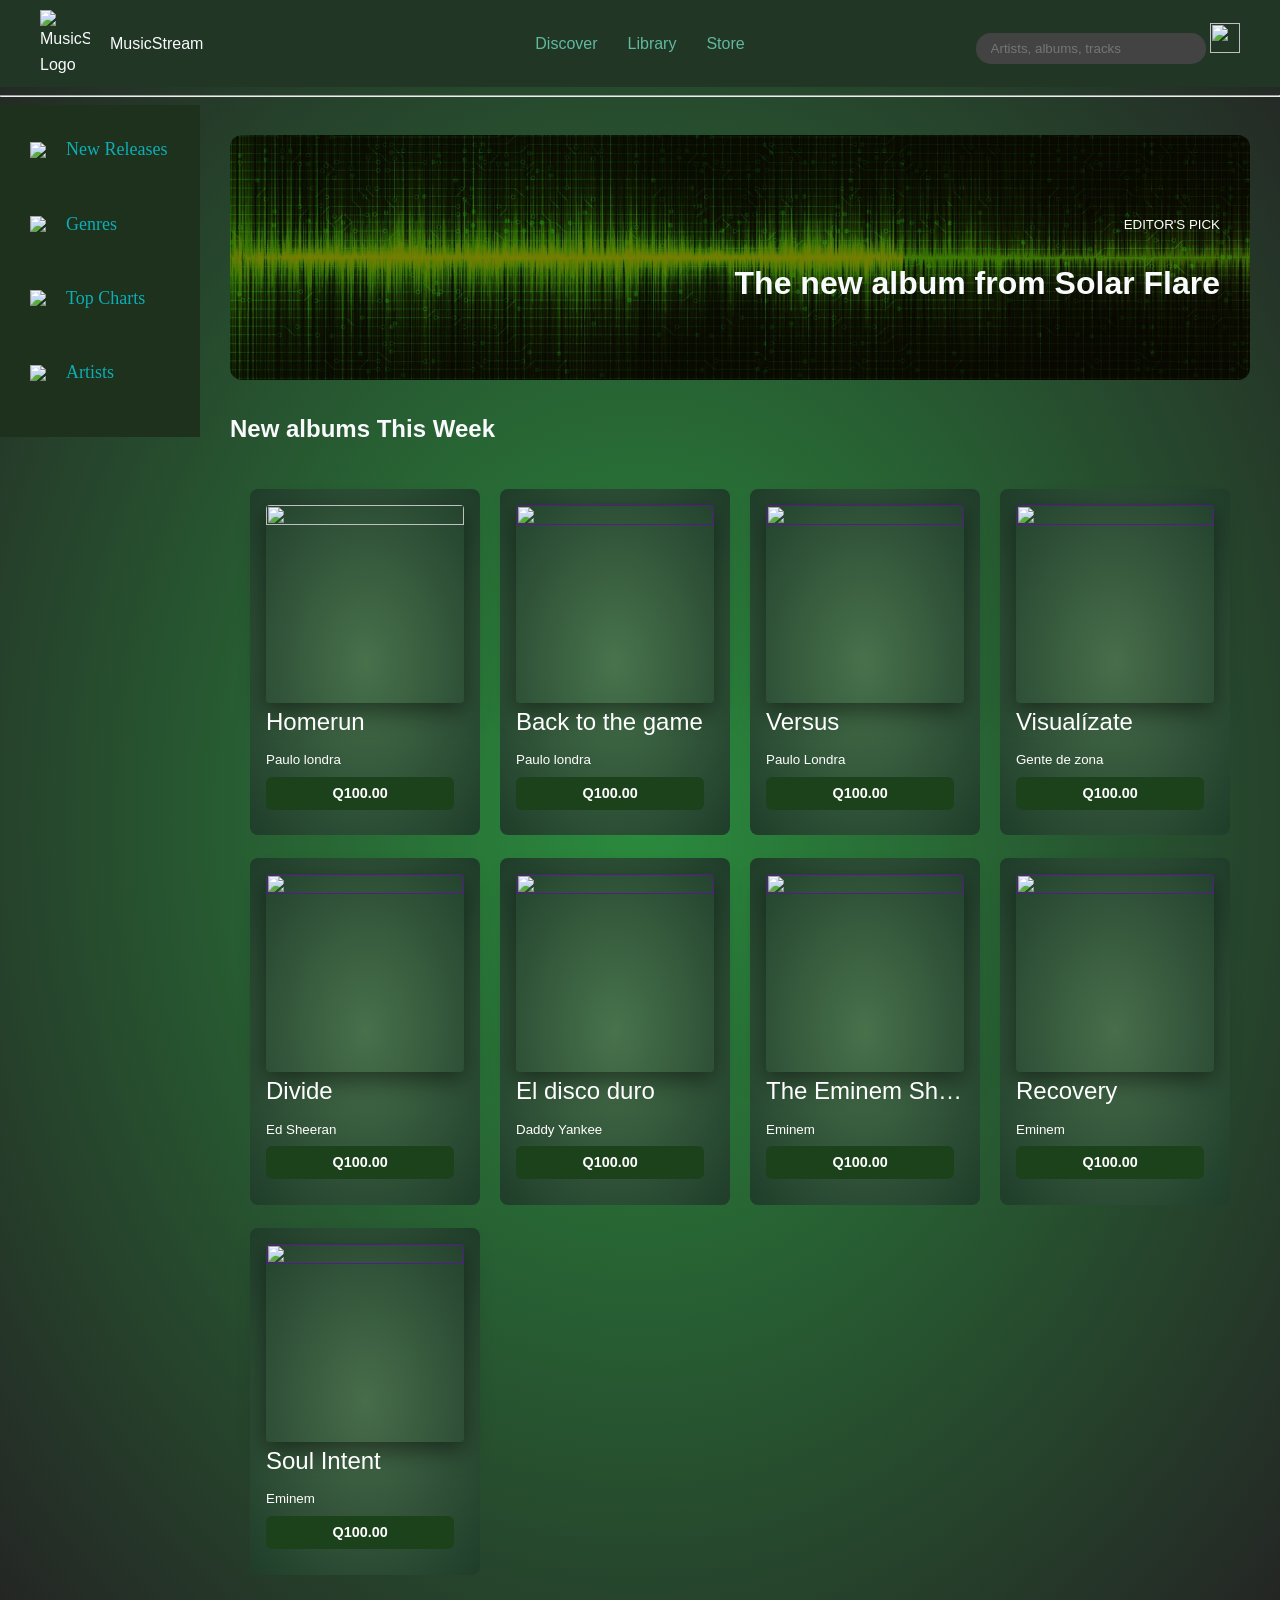
==== index.html @ 864f0ba6 "Merge branch 'feature/checkout'" ====
<!DOCTYPE html>
<html lang="es">
<head>
    <meta charset="UTF-8">
    <meta name="viewport" content="width=device-width, initial-scale=1.0">
    <meta name="description" content="Pagina principal Music Stream">
    <meta name="description" content="HTML,css, pagina web, Music Stream">
    <meta name="description" content="Denise López">
    <meta name="description" content="Music Stream HTML">
    <meta name="generator" content="VScode">
    <link rel="icon" type="image/png" href="/Assets/icons/favicon/favicon-96x96.png" sizes="96x96" />
    <link rel="icon" type="image/svg+xml" href="/Assets/icons/favicon/favicon.svg" />
    <link rel="shortcut icon" href="/Assets/icons/favicon/favicon.ico" />
    <link rel="apple-touch-icon" sizes="180x180" href="/Assets/icons/favicon/apple-touch-icon.png" />
    <link rel="manifest" href="/Assets/icons/favicon/site.webmanifest" />
    <title>MusicStream - Store</title>
    <link rel="stylesheet" href="Css/main.css">
   
</head>
<body>
    <header class="global-header ">
        <div class="header-left">
            <img src="Assets/icons/Logo.png" alt="MusicStream Logo" width="50px">
            <span>MusicStream</span>
        </div>
            <nav class="menu-central">
                <a href="index.html" class="active">Discover</a>
                <a href="#">Library</a>
                <a href="index.html">Store</a>
        </nav>
        <div class="header-right">
        <form class="search-bar">
            <input type="text" placeholder="Artists, albums, tracks" class="search-bar">
            <img src="Assets/icons/nueva-cuenta.png" width="30px" height="30px">
        </form>
      </div></header>
    <hr>
<div class="app-container">
    <div class="layout-principal">
    <aside class="sidebar">
    <a href="#"><img src="Assets/icons/Chequesito.png"><span>New Releases</span></a><br>
    <a href="#"><img src="Assets/icons/musica.png"><span>Genres</span></a><br>
    <a href="#"><img src="Assets/icons/grafica.png"><span>Top Charts</span></a><br>
    <a href="#"><img src="Assets/icons/microfono.png"><span>Artists</span></a> </aside></div>
<main class="contenido-derecha">
 <div class="fondo"> <br>
 <p><small>EDITOR'S PICK</small></p>
<h1>The new album from Solar Flare</h1>
</div>
<h2>New albums This Week</h2>
 <section class="albums">
    <div class="categoria card  homerun"> 
        <a href="views/album-detail.html" class="album-link ">
        <img src="Assets/img/homerun.jpeg"  class="imagen">
        <div class="info">
            <h2>Homerun</h2>
        <p><small>Paulo londra</small></p>
        <p class="precio">Q100.00</p></a>
        </div>
    </div>
     <div class="categoria card Back"> 
        <a href="" class="album-link">
        <img src="Assets/img/back-to-the-game.jpeg"  class="imagen">
        <div class="info">
            <h2>Back to the game</h2>
        <p><small>Paulo londra</small></p>
        <p class="precio">Q100.00</p></a>
        </div>
    </div>
    <div class="categoria card versus "> 
        <a href="" class="album-link">
        <img src="Assets/img/versus.avif" class="imagen">
        <div class="info">
            <h2>Versus</h2>
        <p><small>Paulo Londra</small></p>
        <p class="precio">Q100.00</p></a>
        </div>
    </div>
    <div class="categoria card visualizate"> 
        <a href="" class="album-link">
        <img src="Assets/img/visualizate.jpeg"  class="imagen">
        <div class="info">
            <h2>Visualízate</h2>
        <p><small> Gente de zona</small></p>
        <p class="precio">Q100.00</p></a>
        </div>
    </div>
      <div class="categoria card divide"> 
        <a href="" class="album-link">
        <img src="Assets/img/divide.jpg" class="imagen">
       <div class="info">
        <h2>Divide</h2>
        <p><small>Ed Sheeran</small></p>
        <p class="precio">Q100.00</p></a>
       </div>
    </div>
    <div class="categoria card disco"> 
        <a href="" class="album-link">
        <img src="Assets/img/Disco-duro.jpeg"  class="imagen">
        <div class="info">
            <h2> El disco duro</h2>
            <p><small>Daddy Yankee</small></p>
            <p class="precio">Q100.00</p></a>
        </div>
    </div>
    <div class="categoria card show"> 
        <a href="" class="album-link">
        <img src="Assets/img/eminen-show.jpg" class="imagen">
        <div class="info">
            <h2>The Eminem Show</h2>
        <p><small>Eminem</small></p>
        <p class="precio">Q100.00</p></a>
        </div>
    </div>
    <div class="categoria card recovery"> 
        <a href="" class="album-link">
        <img src="Assets/img/recovery.jpeg"  class="imagen">
        <div class="info">
            <h2>Recovery</h2>
            <p><small>Eminem</small></p>
            <p class="precio">Q100.00</p></a>
        </div>
    </div>
    <div class="categoria card soul"> 
        <a href="" class="album-link">
        <img src="Assets/img/soul intent.jpeg"  class="imagen">
        <div class="info">
            <h2>Soul Intent</h2>
        <p><small>Eminem</small></p>
        <p class="precio">Q100.00</p></a>
        </div>
    </div>
</section>
</main></div>
</div>
</body>
</html>
---- Css/main.css ----
/* 1. Variables Globales */
:root {
    --bg-dark: #2a8b3d;
    --bg-card:#1f3d2a;
    --bg-sidebar: #1d311d;
    --accent-blue: #3b82f6;
    --text-main: #f8fafc;
    --text-dim: #0fadb5;
    --card-bg: #4d724fdb;
    --fond-dark: #000000db;
}

/* 2. Estilos Generales */
body {
    background-image: radial-gradient(var(--bg-dark),var(--fond-dark));
    color: var(--text-main);
    line-height: 1.6;
    margin: 0;
    font-family: 'Segoe UI', Tahoma, Geneva, Verdana, sans-serif;
}

/* 3. Header */
.global-header {
    background-color: #213624;
    display: flex;
    justify-content: space-between; /* Reparte los 3 grupos: izquierda, centro y derecha */
    align-items: center;
    padding: 10px 40px;
    position: sticky;
    top: 0;
    z-index: 1000;
}

/* Grupo Izquierda */
.header-left {
    display: flex;
    align-items: center;
    gap: 20px;
    flex: 1; 
}

/* El Buscador */
.search-bar input {
    background: #434343;
    border: none;
    border-radius: 15px;
    padding: 8px 15px;
    color: rgb(222, 197, 6);
    width: 200px;
}

/* Grupo Centro (Menú) */
.menu-central {
    display: flex;
    gap: 30px;
    justify-content: center;
    flex: 1; 
}

.menu-central a {
    text-decoration: none;
    color: #60b9a0;
    font-weight: 500;
    transition: 0.3s;
}

.menu-central a:hover {
    color: #d6800f;
}

/* Grupo Derecha */
.header-right {
    display: flex;
    justify-content: flex-end;
    flex: 1; 
}

/* 4. Layout Principal */
.app-container {
    display: grid;
    grid-template-columns: 200px 3fr; 
    min-height: 100vh;
}

/* Caja lado izquierda */
.sidebar {
    background-color: var(--bg-sidebar);
    padding: 30px;
    font-family: Georgia, serif;
}

.sidebar a {
    display: flex;
    align-items: center;
    gap: 20px;
    text-decoration: none;
    color: var(--text-dim);
    margin-bottom: 20px;
    font-size: 18px;
    transition: 0.3s;
}

.sidebar a:hover {
    color: #d9761a;
}

/* 5. Contenido de la Derecha */
.contenido-derecha {
    padding: 30px;
}

.fondo {
    width: 100%;
    padding: 50px 30px;
    box-sizing: border-box; /* Evita que el padding ensanche el banner */
    text-align: right;
    background-image: linear-gradient(rgba(0,0,0,0.5), rgba(0,0,0,0.5)), url('../Assets/icons/fondo.jpg');
    background-size: cover;
    background-position: center;
    border-radius: 12px;
    margin-bottom: 30px;
}

/* Cuadrícula de Álbumes Responsive */
.albums {
    display: grid;
    grid-template-columns: repeat(auto-fill, minmax(200px, 3fr));
    gap: 20px;
    padding: 20px;
}

/* Diseño de la Tarjeta */
.card {
    background: radial-gradient(var(--card-bg),var(--bg-card));
    padding: 16px;
    border-radius: 8px;
    transition: transform 0.3s ease;
    text-align: center;
   text-align: left;
   height: 90%;
}

.card:hover {
    transform: translateY(-8px);
    background-image: linear-gradient(rgb(37, 83, 76), rgb(31, 133, 133));
}

.imagen {
    width: 100%;
    aspect-ratio: 1 /1;
    object-fit: cover;
    border-radius: 4px;
    box-shadow: 0 8px 24px rgba(0,0,0,0.5);
}

.precio {
    font-size: 0.9rem;
    font-weight: bold;
    background-color: #1c421b;
    border-radius: 6px;
    padding: 5px;
    margin-top: auto;
    display: inline-block;
    align-self: center;
    text-align: center;
    width: 90%;
}
.info h2,p,precio{
    color: #ffffff;
    font-size: 1 rem;
    font-weight: 400;
    margin: 0 0 5px 0;
    white-space: nowrap;
    overflow: hidden;
    text-overflow: ellipsis;
}
a{ text-decoration: none;}
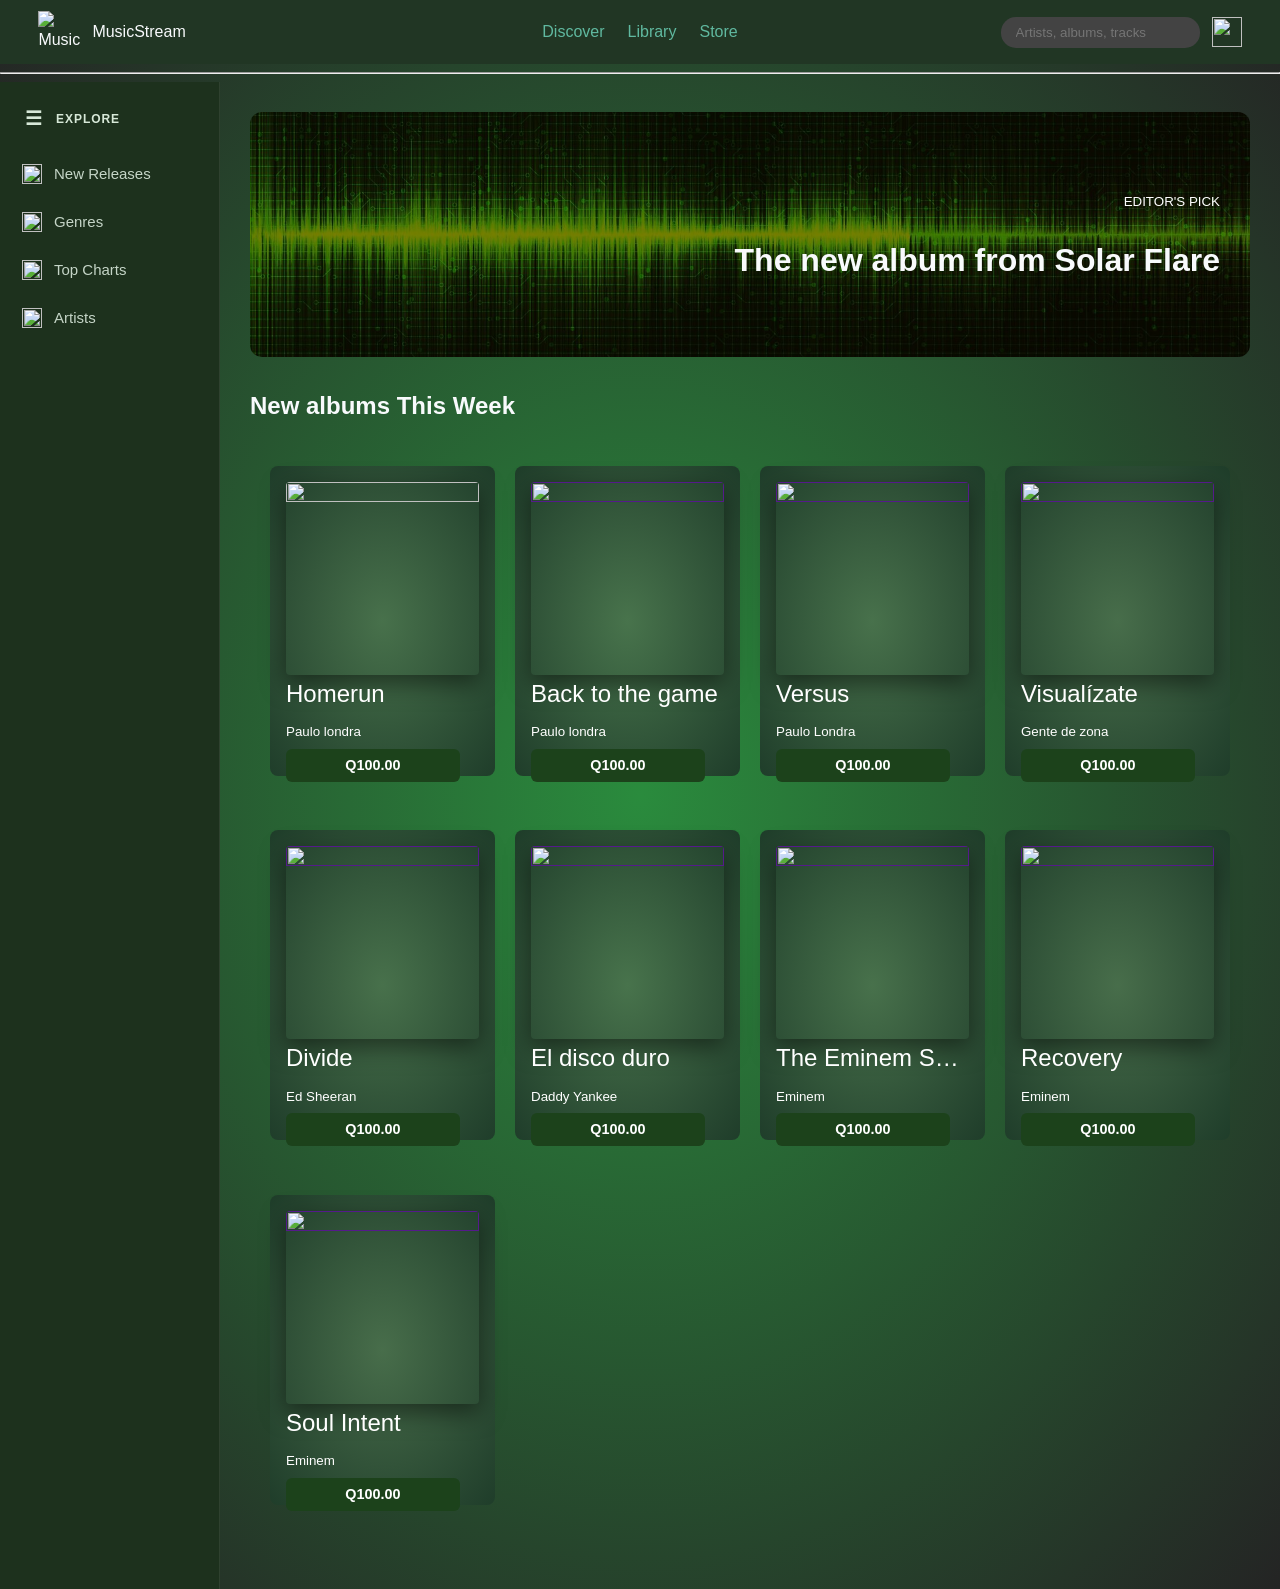
==== commit 44b4e26b: "syle mejoras en la vista de albunes y en el sidebar" ====
--- a/index.html
+++ b/index.html
@@ -18,7 +18,7 @@
    
 </head>
 <body>
-    <header class="global-header ">
+    <header class="global-header">
         <div class="header-left">
             <img src="Assets/icons/Logo.png" alt="MusicStream Logo" width="50px">
             <span>MusicStream</span>
@@ -37,11 +37,19 @@
     <hr>
 <div class="app-container">
     <div class="layout-principal">
-    <aside class="sidebar">
-    <a href="#"><img src="Assets/icons/Chequesito.png"><span>New Releases</span></a><br>
-    <a href="#"><img src="Assets/icons/musica.png"><span>Genres</span></a><br>
-    <a href="#"><img src="Assets/icons/grafica.png"><span>Top Charts</span></a><br>
-    <a href="#"><img src="Assets/icons/microfono.png"><span>Artists</span></a> </aside></div>
+    <details class="sidebar" open>
+        <summary class="sidebar-toggle" aria-label="Toggle navigation">
+            <span class="toggle-icon" aria-hidden="true">☰</span>
+            <span class="sidebar-label">EXPLORE</span>
+        </summary>
+        <nav class="sidebar-nav" aria-label="Explore">
+            <a href="#"><img src="Assets/icons/Chequesito.png" alt=""><span>New Releases</span></a>
+            <a href="#"><img src="Assets/icons/musica.png" alt=""><span>Genres</span></a>
+            <a href="#"><img src="Assets/icons/grafica.png" alt=""><span>Top Charts</span></a>
+            <a href="#"><img src="Assets/icons/microfono.png" alt=""><span>Artists</span></a>
+        </nav>
+    </details>
+    </div>
 <main class="contenido-derecha">
  <div class="fondo"> <br>
  <p><small>EDITOR'S PICK</small></p>
--- a/Css/main.css
+++ b/Css/main.css
@@ -3,6 +3,7 @@
     --bg-dark: #2a8b3d;
     --bg-card:#1f3d2a;
     --bg-sidebar: #1d311d;
+    --bg-sidebar-hover: #29452f;
     --accent-blue: #3b82f6;
     --text-main: #f8fafc;
     --text-dim: #0fadb5;
@@ -11,6 +12,10 @@
 }
 
 /* 2. Estilos Generales */
+* {
+    box-sizing: border-box;
+}
+
 body {
     background-image: radial-gradient(var(--bg-dark),var(--fond-dark));
     color: var(--text-main);
@@ -22,10 +27,12 @@
 /* 3. Header */
 .global-header {
     background-color: #213624;
-    display: flex;
-    justify-content: space-between; /* Reparte los 3 grupos: izquierda, centro y derecha */
-    align-items: center;
-    padding: 10px 40px;
+    display: grid;
+    grid-template-columns: minmax(0, 1fr) auto minmax(0, 1fr);
+    align-items: center;
+    gap: clamp(12px, 2vw, 32px);
+    min-height: 64px;
+    padding: 8px clamp(16px, 3vw, 40px);
     position: sticky;
     top: 0;
     z-index: 1000;
@@ -35,8 +42,18 @@
 .header-left {
     display: flex;
     align-items: center;
-    gap: 20px;
-    flex: 1; 
+    gap: 12px;
+    min-width: 0;
+}
+
+.header-left img {
+    width: 42px;
+    height: 42px;
+    object-fit: contain;
+}
+
+.header-left span {
+    white-space: nowrap;
 }
 
 /* El Buscador */
@@ -45,16 +62,18 @@
     border: none;
     border-radius: 15px;
     padding: 8px 15px;
-    color: rgb(222, 197, 6);
-    width: 200px;
+    color: var(--text-main);
+    width: min(200px, 100%);
 }
 
 /* Grupo Centro (Menú) */
 .menu-central {
     display: flex;
-    gap: 30px;
+    align-items: center;
+    gap: clamp(8px, 1.8vw, 30px);
     justify-content: center;
-    flex: 1; 
+    min-width: 0;
+    white-space: nowrap;
 }
 
 .menu-central a {
@@ -72,36 +91,130 @@
 .header-right {
     display: flex;
     justify-content: flex-end;
-    flex: 1; 
+    align-items: center;
+    gap: 12px;
+    min-width: 0;
+}
+
+.header-right form {
+    display: flex;
+    align-items: center;
+    justify-content: flex-end;
+    gap: 12px;
+    min-width: 0;
+}
+
+.header-right > img,
+.header-right form > img {
+    width: 30px;
+    height: 30px;
+    object-fit: contain;
+    flex: 0 0 auto;
 }
 
 /* 4. Layout Principal */
 .app-container {
     display: grid;
-    grid-template-columns: 200px 3fr; 
-    min-height: 100vh;
+    grid-template-columns: auto minmax(0, 1fr);
+    min-height: calc(100vh - 64px);
 }
 
 /* Caja lado izquierda */
 .sidebar {
+    display: block;
+    width: 220px;
+    min-height: 100%;
     background-color: var(--bg-sidebar);
-    padding: 30px;
+    padding: 16px 12px;
     font-family: Georgia, serif;
+    border-right: 1px solid rgba(255, 255, 255, 0.08);
+    transition: width 180ms ease;
+}
+
+.sidebar:not([open]) {
+    width: 64px;
+}
+
+.sidebar-toggle {
+    display: flex;
+    align-items: center;
+    gap: 12px;
+    min-height: 42px;
+    padding: 8px 10px;
+    color: #d7e8d8;
+    cursor: pointer;
+    list-style: none;
+    font: 600 12px/1.2 'Segoe UI', Tahoma, sans-serif;
+    letter-spacing: 0.08em;
+}
+
+.sidebar-toggle::-webkit-details-marker {
+    display: none;
+}
+
+.sidebar-toggle::marker {
+    content: "";
+}
+
+.sidebar-toggle:hover {
+    color: white;
+}
+
+.toggle-icon {
+    display: inline-grid;
+    width: 22px;
+    height: 22px;
+    place-items: center;
+    font-size: 19px;
+    letter-spacing: 0;
+}
+
+.sidebar-nav {
+    display: flex;
+    flex-direction: column;
+    gap: 4px;
+    margin-top: 12px;
 }
 
 .sidebar a {
     display: flex;
     align-items: center;
-    gap: 20px;
+    gap: 12px;
     text-decoration: none;
-    color: var(--text-dim);
-    margin-bottom: 20px;
-    font-size: 18px;
-    transition: 0.3s;
+    color: #c5d5c7;
+    min-height: 44px;
+    margin: 0;
+    padding: 9px 10px;
+    border-radius: 8px;
+    font: 500 15px/1.3 'Segoe UI', Tahoma, sans-serif;
+    transition: background-color 0.2s, color 0.2s;
 }
 
 .sidebar a:hover {
-    color: #d9761a;
+    background-color: var(--bg-sidebar-hover);
+    color: white;
+}
+
+.sidebar a img {
+    width: 20px;
+    height: 20px;
+    object-fit: contain;
+    flex: 0 0 20px;
+}
+
+.sidebar:not([open]) .sidebar-toggle {
+    justify-content: center;
+    padding-inline: 0;
+}
+
+.sidebar:not([open]) .sidebar-label,
+.sidebar:not([open]) .sidebar-nav a > span:not(.icon) {
+    display: none;
+}
+
+.sidebar:not([open]) .sidebar-nav a {
+    justify-content: center;
+    padding-inline: 0;
 }
 
 /* 5. Contenido de la Derecha */
@@ -174,4 +287,55 @@
     overflow: hidden;
     text-overflow: ellipsis;
 }
-a{ text-decoration: none;}+a{ text-decoration: none;}
+
+.main-container {
+    display: grid;
+    grid-template-columns: auto minmax(0, 1fr);
+    min-height: calc(100vh - 64px);
+}
+
+.main-container > .sidebar {
+    min-height: calc(100vh - 64px);
+}
+
+.layout-principal {
+    min-width: 0;
+}
+
+@media (max-width: 760px) {
+    .global-header {
+        grid-template-columns: minmax(0, 1fr) auto;
+        gap: 4px 12px;
+    }
+
+    .menu-central {
+        grid-column: 1 / -1;
+        grid-row: 2;
+        justify-content: flex-start;
+        overflow-x: auto;
+        padding: 4px 0 8px;
+    }
+
+    .header-right {
+        grid-column: 2;
+        grid-row: 1;
+    }
+
+    .app-container,
+    .main-container {
+        grid-template-columns: auto minmax(0, 1fr);
+    }
+
+    .sidebar {
+        width: min(220px, 45vw);
+    }
+
+    .sidebar:not([open]) {
+        width: 56px;
+    }
+
+    .sidebar a {
+        font-size: 13px;
+    }
+}
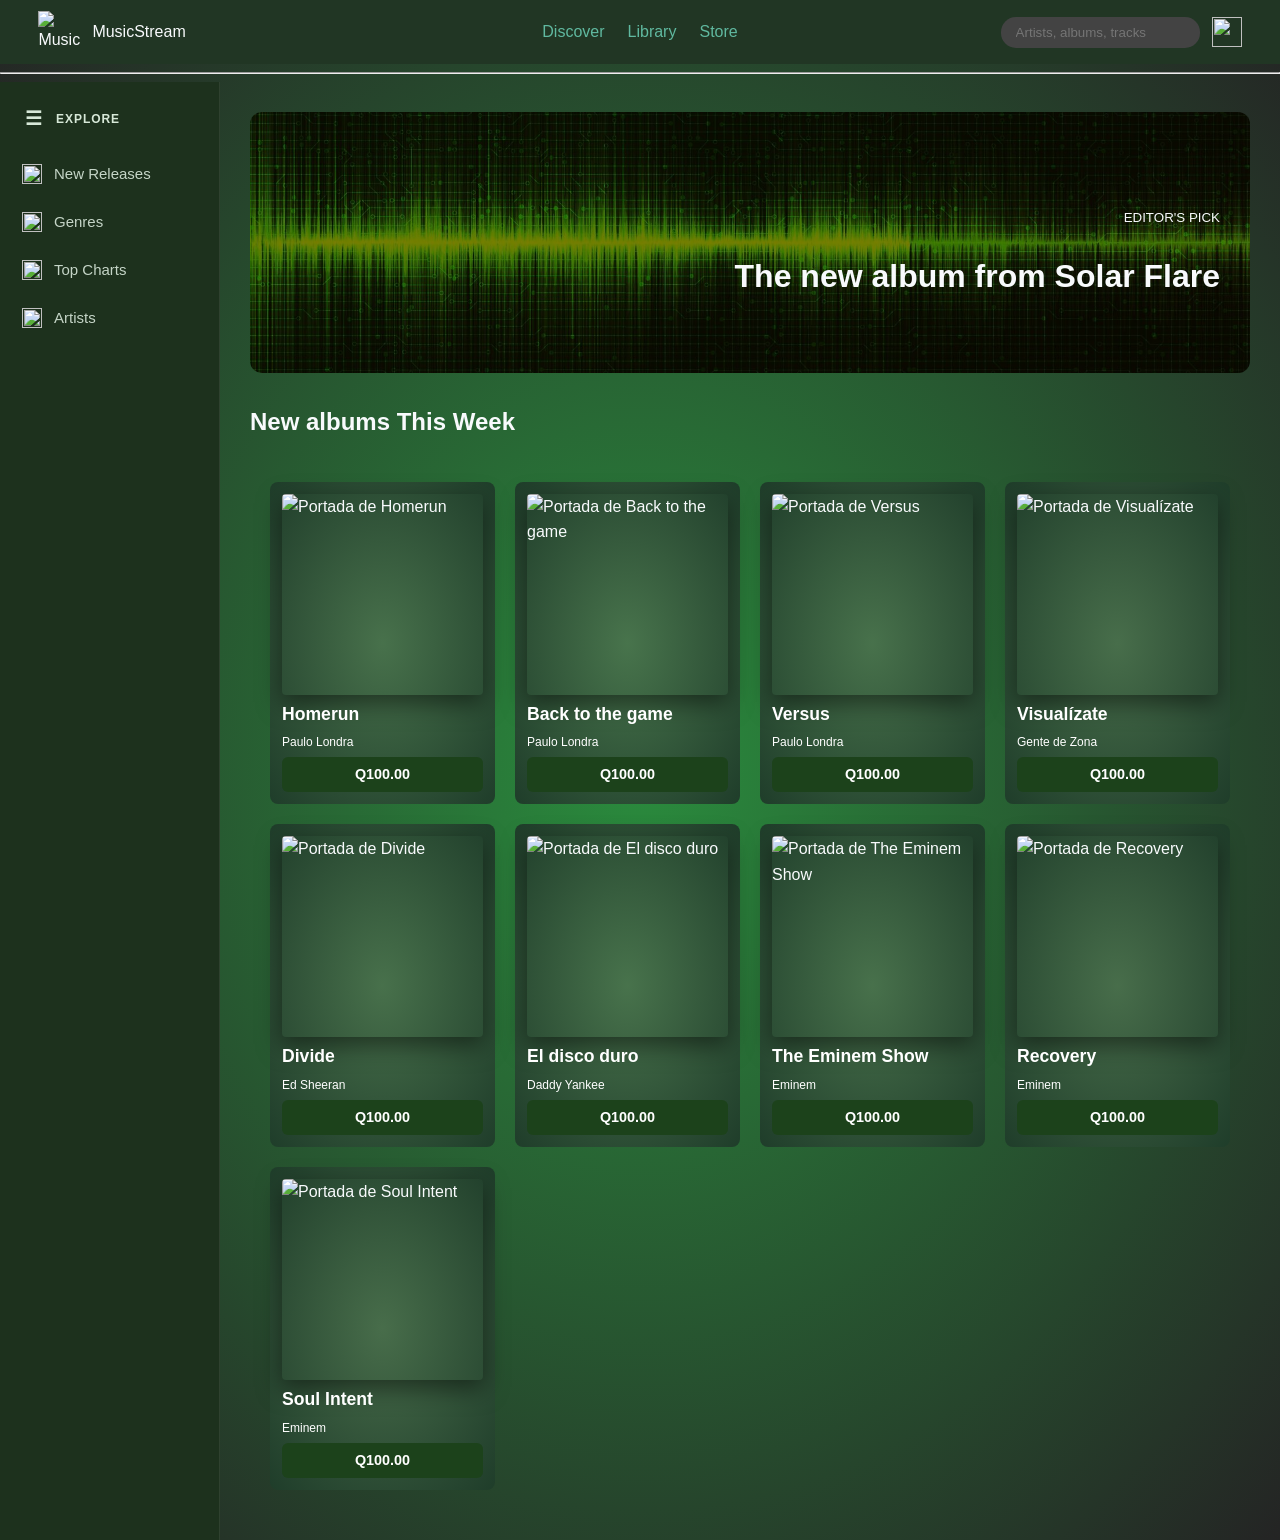
==== commit bfa25ac5: "style: se mejoro la crta para cada album" ====
--- a/index.html
+++ b/index.html
@@ -57,86 +57,95 @@
 </div>
 <h2>New albums This Week</h2>
  <section class="albums">
-    <div class="categoria card  homerun"> 
-        <a href="views/album-detail.html" class="album-link ">
-        <img src="Assets/img/homerun.jpeg"  class="imagen">
-        <div class="info">
-            <h2>Homerun</h2>
-        <p><small>Paulo londra</small></p>
-        <p class="precio">Q100.00</p></a>
-        </div>
+    <div class="categoria card homerun">
+        <a href="views/album-detail.html" class="album-link">
+            <img src="Assets/img/homerun.jpeg" class="imagen" alt="Portada de Homerun">
+            <div class="info">
+                <h2>Homerun</h2>
+                <p><small>Paulo Londra</small></p>
+                <p class="precio">Q100.00</p>
+            </div>
+        </a>
     </div>
-     <div class="categoria card Back"> 
+    <div class="categoria card Back">
         <a href="" class="album-link">
-        <img src="Assets/img/back-to-the-game.jpeg"  class="imagen">
-        <div class="info">
-            <h2>Back to the game</h2>
-        <p><small>Paulo londra</small></p>
-        <p class="precio">Q100.00</p></a>
-        </div>
+            <img src="Assets/img/back-to-the-game.jpeg" class="imagen" alt="Portada de Back to the game">
+            <div class="info">
+                <h2>Back to the game</h2>
+                <p><small>Paulo Londra</small></p>
+                <p class="precio">Q100.00</p>
+            </div>
+        </a>
     </div>
-    <div class="categoria card versus "> 
+    <div class="categoria card versus">
         <a href="" class="album-link">
-        <img src="Assets/img/versus.avif" class="imagen">
-        <div class="info">
-            <h2>Versus</h2>
-        <p><small>Paulo Londra</small></p>
-        <p class="precio">Q100.00</p></a>
-        </div>
+            <img src="Assets/img/versus.avif" class="imagen" alt="Portada de Versus">
+            <div class="info">
+                <h2>Versus</h2>
+                <p><small>Paulo Londra</small></p>
+                <p class="precio">Q100.00</p>
+            </div>
+        </a>
     </div>
-    <div class="categoria card visualizate"> 
+    <div class="categoria card visualizate">
         <a href="" class="album-link">
-        <img src="Assets/img/visualizate.jpeg"  class="imagen">
-        <div class="info">
-            <h2>Visualízate</h2>
-        <p><small> Gente de zona</small></p>
-        <p class="precio">Q100.00</p></a>
-        </div>
+            <img src="Assets/img/visualizate.jpeg" class="imagen" alt="Portada de Visualízate">
+            <div class="info">
+                <h2>Visualízate</h2>
+                <p><small>Gente de Zona</small></p>
+                <p class="precio">Q100.00</p>
+            </div>
+        </a>
     </div>
-      <div class="categoria card divide"> 
+    <div class="categoria card divide">
         <a href="" class="album-link">
-        <img src="Assets/img/divide.jpg" class="imagen">
-       <div class="info">
-        <h2>Divide</h2>
-        <p><small>Ed Sheeran</small></p>
-        <p class="precio">Q100.00</p></a>
-       </div>
+            <img src="Assets/img/divide.jpg" class="imagen" alt="Portada de Divide">
+            <div class="info">
+                <h2>Divide</h2>
+                <p><small>Ed Sheeran</small></p>
+                <p class="precio">Q100.00</p>
+            </div>
+        </a>
     </div>
-    <div class="categoria card disco"> 
+    <div class="categoria card disco">
         <a href="" class="album-link">
-        <img src="Assets/img/Disco-duro.jpeg"  class="imagen">
-        <div class="info">
-            <h2> El disco duro</h2>
-            <p><small>Daddy Yankee</small></p>
-            <p class="precio">Q100.00</p></a>
-        </div>
+            <img src="Assets/img/Disco-duro.jpeg" class="imagen" alt="Portada de El disco duro">
+            <div class="info">
+                <h2>El disco duro</h2>
+                <p><small>Daddy Yankee</small></p>
+                <p class="precio">Q100.00</p>
+            </div>
+        </a>
     </div>
-    <div class="categoria card show"> 
+    <div class="categoria card show">
         <a href="" class="album-link">
-        <img src="Assets/img/eminen-show.jpg" class="imagen">
-        <div class="info">
-            <h2>The Eminem Show</h2>
-        <p><small>Eminem</small></p>
-        <p class="precio">Q100.00</p></a>
-        </div>
+            <img src="Assets/img/eminen-show.jpg" class="imagen" alt="Portada de The Eminem Show">
+            <div class="info">
+                <h2>The Eminem Show</h2>
+                <p><small>Eminem</small></p>
+                <p class="precio">Q100.00</p>
+            </div>
+        </a>
     </div>
-    <div class="categoria card recovery"> 
+    <div class="categoria card recovery">
         <a href="" class="album-link">
-        <img src="Assets/img/recovery.jpeg"  class="imagen">
-        <div class="info">
-            <h2>Recovery</h2>
-            <p><small>Eminem</small></p>
-            <p class="precio">Q100.00</p></a>
-        </div>
+            <img src="Assets/img/recovery.jpeg" class="imagen" alt="Portada de Recovery">
+            <div class="info">
+                <h2>Recovery</h2>
+                <p><small>Eminem</small></p>
+                <p class="precio">Q100.00</p>
+            </div>
+        </a>
     </div>
-    <div class="categoria card soul"> 
+    <div class="categoria card soul">
         <a href="" class="album-link">
-        <img src="Assets/img/soul intent.jpeg"  class="imagen">
-        <div class="info">
-            <h2>Soul Intent</h2>
-        <p><small>Eminem</small></p>
-        <p class="precio">Q100.00</p></a>
-        </div>
+            <img src="Assets/img/soul intent.jpeg" class="imagen" alt="Portada de Soul Intent">
+            <div class="info">
+                <h2>Soul Intent</h2>
+                <p><small>Eminem</small></p>
+                <p class="precio">Q100.00</p>
+            </div>
+        </a>
     </div>
 </section>
 </main></div>
--- a/Css/main.css
+++ b/Css/main.css
@@ -237,20 +237,20 @@
 /* Cuadrícula de Álbumes Responsive */
 .albums {
     display: grid;
-    grid-template-columns: repeat(auto-fill, minmax(200px, 3fr));
+    grid-template-columns: repeat(auto-fill, minmax(min(200px, 100%), 1fr));
     gap: 20px;
     padding: 20px;
+    align-items: stretch;
 }
 
 /* Diseño de la Tarjeta */
 .card {
     background: radial-gradient(var(--card-bg),var(--bg-card));
-    padding: 16px;
+    min-width: 0;
+    padding: 12px;
     border-radius: 8px;
     transition: transform 0.3s ease;
-    text-align: center;
-   text-align: left;
-   height: 90%;
+    text-align: left;
 }
 
 .card:hover {
@@ -266,27 +266,61 @@
     box-shadow: 0 8px 24px rgba(0,0,0,0.5);
 }
 
+.album-link {
+    display: flex;
+    flex-direction: column;
+    height: 100%;
+    gap: 8px;
+    color: inherit;
+}
+
+.info {
+    display: flex;
+    flex: 1;
+    flex-direction: column;
+    min-width: 0;
+    gap: 4px;
+}
+
+.info h2 {
+    margin: 0;
+    color: #ffffff;
+    font-size: 1.1rem;
+    font-weight: 600;
+    line-height: 1.35;
+    overflow: hidden;
+    text-overflow: ellipsis;
+    white-space: nowrap;
+}
+
+.info p {
+    margin: 0;
+    color: #ffffff;
+    font-size: 0.9rem;
+}
+
+.info p:not(.precio) {
+    overflow: hidden;
+    text-overflow: ellipsis;
+    white-space: nowrap;
+}
+
 .precio {
     font-size: 0.9rem;
     font-weight: bold;
     background-color: #1c421b;
     border-radius: 6px;
-    padding: 5px;
+    padding: 6px 10px;
+    display: block;
+    align-self: stretch;
+    text-align: center;
+    width: 100%;
+}
+
+.info p.precio {
     margin-top: auto;
-    display: inline-block;
-    align-self: center;
-    text-align: center;
-    width: 90%;
-}
-.info h2,p,precio{
-    color: #ffffff;
-    font-size: 1 rem;
-    font-weight: 400;
-    margin: 0 0 5px 0;
-    white-space: nowrap;
-    overflow: hidden;
-    text-overflow: ellipsis;
-}
+}
+
 a{ text-decoration: none;}
 
 .main-container {
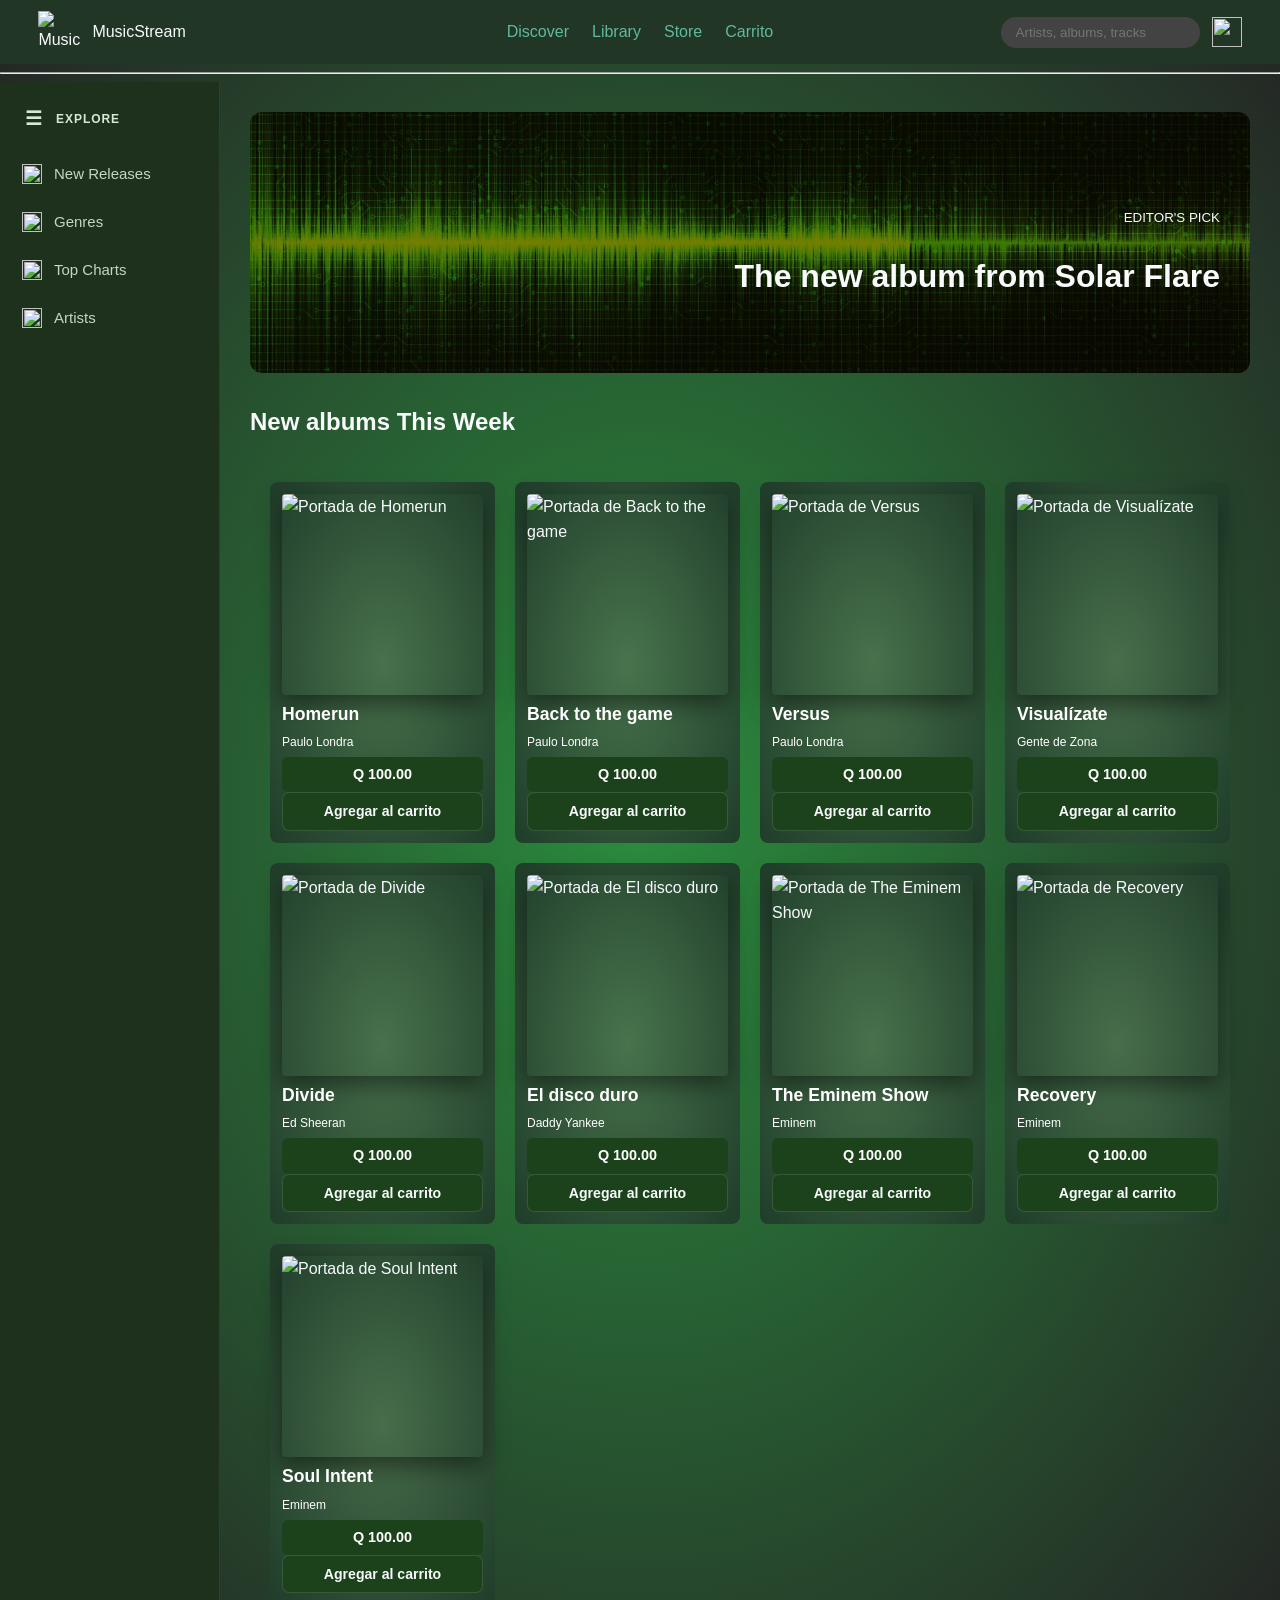
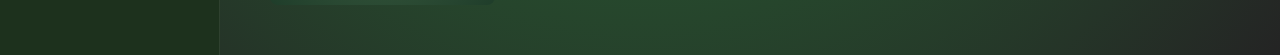
==== commit b32d4c34: "style: se mejoro el estilo para realizar pago de album" ====
--- a/index.html
+++ b/index.html
@@ -27,12 +27,13 @@
                 <a href="index.html" class="active">Discover</a>
                 <a href="#">Library</a>
                 <a href="index.html">Store</a>
+                <a href="views/cart.html">Carrito <span data-cart-count hidden></span></a>
         </nav>
         <div class="header-right">
-        <form class="search-bar">
-            <input type="text" placeholder="Artists, albums, tracks" class="search-bar">
+        <div class="search-bar">
+            <input type="search" placeholder="Artists, albums, tracks" aria-label="Buscar artistas, álbumes o canciones" data-album-search>
             <img src="Assets/icons/nueva-cuenta.png" width="30px" height="30px">
-        </form>
+        </div>
       </div></header>
     <hr>
 <div class="app-container">
@@ -57,98 +58,108 @@
 </div>
 <h2>New albums This Week</h2>
  <section class="albums">
-    <div class="categoria card homerun">
+    <article class="categoria card homerun">
         <a href="views/album-detail.html" class="album-link">
             <img src="Assets/img/homerun.jpeg" class="imagen" alt="Portada de Homerun">
             <div class="info">
                 <h2>Homerun</h2>
                 <p><small>Paulo Londra</small></p>
-                <p class="precio">Q100.00</p>
+                <p class="precio" data-product-price="homerun">Q100.00</p>
             </div>
         </a>
-    </div>
-    <div class="categoria card Back">
-        <a href="" class="album-link">
+        <button class="catalog-add" type="button" data-add-to-cart="homerun">Agregar al carrito</button>
+    </article>
+    <article class="categoria card Back">
+        <div class="album-link">
             <img src="Assets/img/back-to-the-game.jpeg" class="imagen" alt="Portada de Back to the game">
             <div class="info">
                 <h2>Back to the game</h2>
                 <p><small>Paulo Londra</small></p>
-                <p class="precio">Q100.00</p>
+                <p class="precio" data-product-price="back-to-the-game">Q100.00</p>
             </div>
-        </a>
-    </div>
-    <div class="categoria card versus">
-        <a href="" class="album-link">
+        </div>
+        <button class="catalog-add" type="button" data-add-to-cart="back-to-the-game">Agregar al carrito</button>
+    </article>
+    <article class="categoria card versus">
+        <div class="album-link">
             <img src="Assets/img/versus.avif" class="imagen" alt="Portada de Versus">
             <div class="info">
                 <h2>Versus</h2>
                 <p><small>Paulo Londra</small></p>
-                <p class="precio">Q100.00</p>
+                <p class="precio" data-product-price="versus">Q100.00</p>
             </div>
-        </a>
-    </div>
-    <div class="categoria card visualizate">
-        <a href="" class="album-link">
+        </div>
+        <button class="catalog-add" type="button" data-add-to-cart="versus">Agregar al carrito</button>
+    </article>
+    <article class="categoria card visualizate">
+        <div class="album-link">
             <img src="Assets/img/visualizate.jpeg" class="imagen" alt="Portada de Visualízate">
             <div class="info">
                 <h2>Visualízate</h2>
                 <p><small>Gente de Zona</small></p>
-                <p class="precio">Q100.00</p>
+                <p class="precio" data-product-price="visualizate">Q100.00</p>
             </div>
-        </a>
-    </div>
-    <div class="categoria card divide">
-        <a href="" class="album-link">
+        </div>
+        <button class="catalog-add" type="button" data-add-to-cart="visualizate">Agregar al carrito</button>
+    </article>
+    <article class="categoria card divide">
+        <div class="album-link">
             <img src="Assets/img/divide.jpg" class="imagen" alt="Portada de Divide">
             <div class="info">
                 <h2>Divide</h2>
                 <p><small>Ed Sheeran</small></p>
-                <p class="precio">Q100.00</p>
+                <p class="precio" data-product-price="divide">Q100.00</p>
             </div>
-        </a>
-    </div>
-    <div class="categoria card disco">
-        <a href="" class="album-link">
+        </div>
+        <button class="catalog-add" type="button" data-add-to-cart="divide">Agregar al carrito</button>
+    </article>
+    <article class="categoria card disco">
+        <div class="album-link">
             <img src="Assets/img/Disco-duro.jpeg" class="imagen" alt="Portada de El disco duro">
             <div class="info">
                 <h2>El disco duro</h2>
                 <p><small>Daddy Yankee</small></p>
-                <p class="precio">Q100.00</p>
+                <p class="precio" data-product-price="disco-duro">Q100.00</p>
             </div>
-        </a>
-    </div>
-    <div class="categoria card show">
-        <a href="" class="album-link">
+        </div>
+        <button class="catalog-add" type="button" data-add-to-cart="disco-duro">Agregar al carrito</button>
+    </article>
+    <article class="categoria card show">
+        <div class="album-link">
             <img src="Assets/img/eminen-show.jpg" class="imagen" alt="Portada de The Eminem Show">
             <div class="info">
                 <h2>The Eminem Show</h2>
                 <p><small>Eminem</small></p>
-                <p class="precio">Q100.00</p>
+                <p class="precio" data-product-price="eminem-show">Q100.00</p>
             </div>
-        </a>
-    </div>
-    <div class="categoria card recovery">
-        <a href="" class="album-link">
+        </div>
+        <button class="catalog-add" type="button" data-add-to-cart="eminem-show">Agregar al carrito</button>
+    </article>
+    <article class="categoria card recovery">
+        <div class="album-link">
             <img src="Assets/img/recovery.jpeg" class="imagen" alt="Portada de Recovery">
             <div class="info">
                 <h2>Recovery</h2>
                 <p><small>Eminem</small></p>
-                <p class="precio">Q100.00</p>
+                <p class="precio" data-product-price="recovery">Q100.00</p>
             </div>
-        </a>
-    </div>
-    <div class="categoria card soul">
-        <a href="" class="album-link">
+        </div>
+        <button class="catalog-add" type="button" data-add-to-cart="recovery">Agregar al carrito</button>
+    </article>
+    <article class="categoria card soul">
+        <div class="album-link">
             <img src="Assets/img/soul intent.jpeg" class="imagen" alt="Portada de Soul Intent">
             <div class="info">
                 <h2>Soul Intent</h2>
                 <p><small>Eminem</small></p>
-                <p class="precio">Q100.00</p>
+                <p class="precio" data-product-price="soul-intent">Q100.00</p>
             </div>
-        </a>
-    </div>
+        </div>
+        <button class="catalog-add" type="button" data-add-to-cart="soul-intent">Agregar al carrito</button>
+    </article>
 </section>
 </main></div>
 </div>
+<script src="Js/store.js"></script>
 </body>
 </html>
--- a/Css/main.css
+++ b/Css/main.css
@@ -96,7 +96,8 @@
     min-width: 0;
 }
 
-.header-right form {
+.header-right form,
+.header-right .search-bar {
     display: flex;
     align-items: center;
     justify-content: flex-end;
@@ -245,6 +246,8 @@
 
 /* Diseño de la Tarjeta */
 .card {
+    display: flex;
+    flex-direction: column;
     background: radial-gradient(var(--card-bg),var(--bg-card));
     min-width: 0;
     padding: 12px;
@@ -256,6 +259,10 @@
 .card:hover {
     transform: translateY(-8px);
     background-image: linear-gradient(rgb(37, 83, 76), rgb(31, 133, 133));
+}
+
+.categoria.card[hidden] {
+    display: none;
 }
 
 .imagen {
@@ -268,8 +275,8 @@
 
 .album-link {
     display: flex;
+    flex: 1;
     flex-direction: column;
-    height: 100%;
     gap: 8px;
     color: inherit;
 }
@@ -321,6 +328,54 @@
     margin-top: auto;
 }
 
+.catalog-add {
+    width: 100%;
+    padding: 9px 12px;
+    border: 1px solid rgba(255, 255, 255, 0.12);
+    border-radius: 7px;
+    background: #1c421b;
+    color: var(--text-main);
+    font: 600 0.88rem/1.3 'Segoe UI', Tahoma, sans-serif;
+    cursor: pointer;
+    transition: background-color 0.2s, transform 0.2s;
+}
+
+.catalog-add:hover {
+    background: #2f7445;
+    transform: translateY(-1px);
+}
+
+[data-cart-count]:not([hidden]) {
+    display: inline-grid;
+    min-width: 20px;
+    height: 20px;
+    margin-left: 4px;
+    padding: 0 5px;
+    place-items: center;
+    border-radius: 999px;
+    background: #398043;
+    color: white;
+    font-size: 0.75rem;
+    line-height: 1;
+}
+
+[data-store-notice] {
+    margin: 12px 0;
+    padding: 10px 14px;
+    border: 1px solid rgba(96, 185, 160, 0.35);
+    border-radius: 8px;
+    background: rgba(33, 54, 36, 0.9);
+    color: var(--text-main);
+}
+
+[data-store-notice][data-type="error"] {
+    border-color: rgba(248, 113, 113, 0.5);
+}
+
+[data-store-notice][data-type="success"] {
+    border-color: rgba(74, 222, 128, 0.5);
+}
+
 a{ text-decoration: none;}
 
 .main-container {
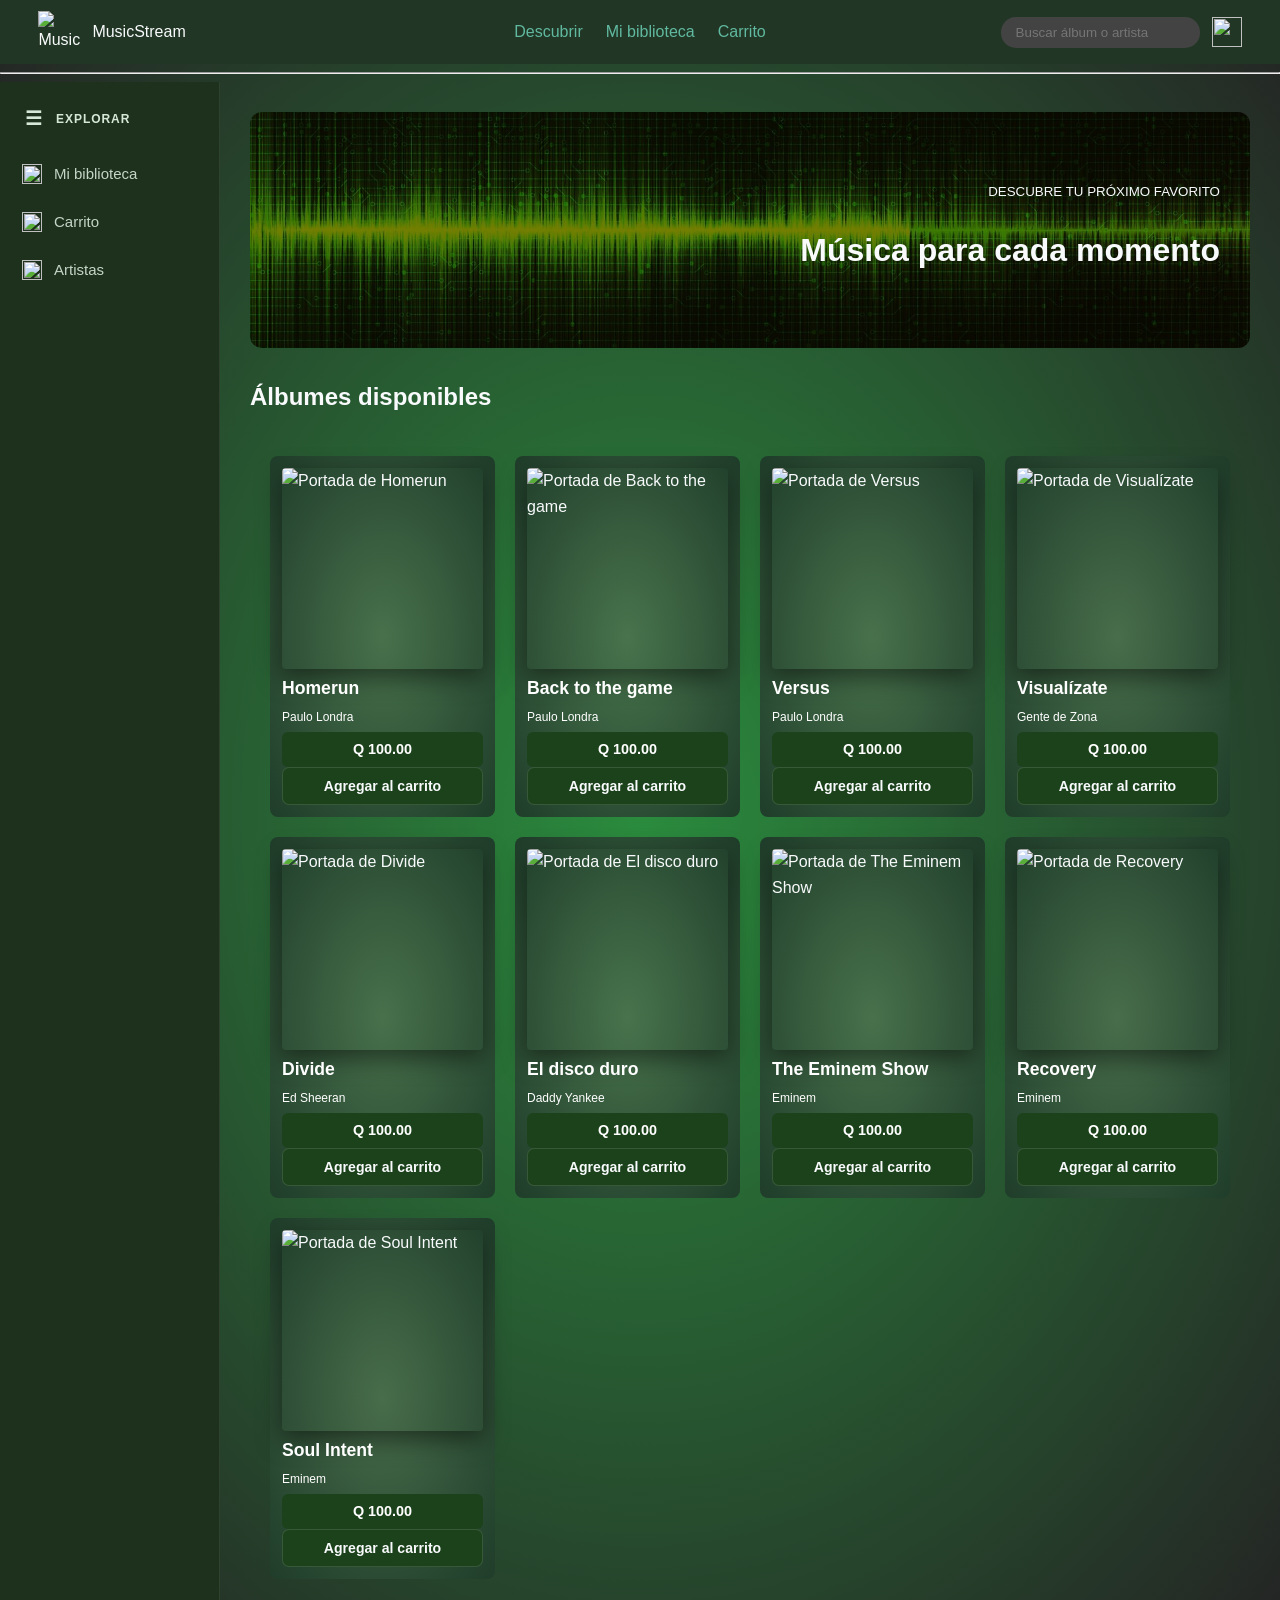
==== commit 1a90cdb8: "style se mejoro el estilo de cada album y la interaccion con el usuario" ====
--- a/index.html
+++ b/index.html
@@ -13,7 +13,7 @@
     <link rel="shortcut icon" href="/Assets/icons/favicon/favicon.ico" />
     <link rel="apple-touch-icon" sizes="180x180" href="/Assets/icons/favicon/apple-touch-icon.png" />
     <link rel="manifest" href="/Assets/icons/favicon/site.webmanifest" />
-    <title>MusicStream - Store</title>
+    <title>MusicStream · Catálogo</title>
     <link rel="stylesheet" href="Css/main.css">
    
 </head>
@@ -23,15 +23,14 @@
             <img src="Assets/icons/Logo.png" alt="MusicStream Logo" width="50px">
             <span>MusicStream</span>
         </div>
-            <nav class="menu-central">
-                <a href="index.html" class="active">Discover</a>
-                <a href="#">Library</a>
-                <a href="index.html">Store</a>
+            <nav class="menu-central" aria-label="Navegación principal">
+                <a href="index.html" class="active" aria-current="page">Descubrir</a>
+                <a href="views/library.html">Mi biblioteca</a>
                 <a href="views/cart.html">Carrito <span data-cart-count hidden></span></a>
         </nav>
         <div class="header-right">
         <div class="search-bar">
-            <input type="search" placeholder="Artists, albums, tracks" aria-label="Buscar artistas, álbumes o canciones" data-album-search>
+            <input type="search" placeholder="Buscar álbum o artista" aria-label="Buscar álbum o artista" data-album-search>
             <img src="Assets/icons/nueva-cuenta.png" width="30px" height="30px">
         </div>
       </div></header>
@@ -39,27 +38,26 @@
 <div class="app-container">
     <div class="layout-principal">
     <details class="sidebar" open>
-        <summary class="sidebar-toggle" aria-label="Toggle navigation">
+        <summary class="sidebar-toggle" aria-label="Alternar navegación">
             <span class="toggle-icon" aria-hidden="true">☰</span>
-            <span class="sidebar-label">EXPLORE</span>
+            <span class="sidebar-label">EXPLORAR</span>
         </summary>
-        <nav class="sidebar-nav" aria-label="Explore">
-            <a href="#"><img src="Assets/icons/Chequesito.png" alt=""><span>New Releases</span></a>
-            <a href="#"><img src="Assets/icons/musica.png" alt=""><span>Genres</span></a>
-            <a href="#"><img src="Assets/icons/grafica.png" alt=""><span>Top Charts</span></a>
-            <a href="#"><img src="Assets/icons/microfono.png" alt=""><span>Artists</span></a>
+        <nav class="sidebar-nav" aria-label="Explorar">
+            <a href="views/library.html"><img src="Assets/icons/musica.png" alt=""><span>Mi biblioteca</span></a>
+            <a href="views/cart.html"><img src="Assets/icons/grafica.png" alt=""><span>Carrito</span></a>
+            <a href="views/artists.html"><img src="Assets/icons/microfono.png" alt=""><span>Artistas</span></a>
         </nav>
     </details>
     </div>
 <main class="contenido-derecha">
- <div class="fondo"> <br>
- <p><small>EDITOR'S PICK</small></p>
-<h1>The new album from Solar Flare</h1>
+ <div class="fondo">
+ <p><small>DESCUBRE TU PRÓXIMO FAVORITO</small></p>
+<h1>Música para cada momento</h1>
 </div>
-<h2>New albums This Week</h2>
- <section class="albums">
+<h2 id="catalogo">Álbumes disponibles</h2>
+ <section class="albums" aria-label="Catálogo de álbumes">
     <article class="categoria card homerun">
-        <a href="views/album-detail.html" class="album-link">
+        <a href="views/album-detail.html?album=homerun" class="album-link">
             <img src="Assets/img/homerun.jpeg" class="imagen" alt="Portada de Homerun">
             <div class="info">
                 <h2>Homerun</h2>
@@ -70,94 +68,95 @@
         <button class="catalog-add" type="button" data-add-to-cart="homerun">Agregar al carrito</button>
     </article>
     <article class="categoria card Back">
-        <div class="album-link">
+        <a href="views/album-detail.html?album=back-to-the-game" class="album-link">
             <img src="Assets/img/back-to-the-game.jpeg" class="imagen" alt="Portada de Back to the game">
             <div class="info">
                 <h2>Back to the game</h2>
                 <p><small>Paulo Londra</small></p>
                 <p class="precio" data-product-price="back-to-the-game">Q100.00</p>
             </div>
-        </div>
+        </a>
         <button class="catalog-add" type="button" data-add-to-cart="back-to-the-game">Agregar al carrito</button>
     </article>
     <article class="categoria card versus">
-        <div class="album-link">
+        <a href="views/album-detail.html?album=versus" class="album-link">
             <img src="Assets/img/versus.avif" class="imagen" alt="Portada de Versus">
             <div class="info">
                 <h2>Versus</h2>
                 <p><small>Paulo Londra</small></p>
                 <p class="precio" data-product-price="versus">Q100.00</p>
             </div>
-        </div>
+        </a>
         <button class="catalog-add" type="button" data-add-to-cart="versus">Agregar al carrito</button>
     </article>
     <article class="categoria card visualizate">
-        <div class="album-link">
+        <a href="views/album-detail.html?album=visualizate" class="album-link">
             <img src="Assets/img/visualizate.jpeg" class="imagen" alt="Portada de Visualízate">
             <div class="info">
                 <h2>Visualízate</h2>
                 <p><small>Gente de Zona</small></p>
                 <p class="precio" data-product-price="visualizate">Q100.00</p>
             </div>
-        </div>
+        </a>
         <button class="catalog-add" type="button" data-add-to-cart="visualizate">Agregar al carrito</button>
     </article>
     <article class="categoria card divide">
-        <div class="album-link">
+        <a href="views/album-detail.html?album=divide" class="album-link">
             <img src="Assets/img/divide.jpg" class="imagen" alt="Portada de Divide">
             <div class="info">
                 <h2>Divide</h2>
                 <p><small>Ed Sheeran</small></p>
                 <p class="precio" data-product-price="divide">Q100.00</p>
             </div>
-        </div>
+        </a>
         <button class="catalog-add" type="button" data-add-to-cart="divide">Agregar al carrito</button>
     </article>
     <article class="categoria card disco">
-        <div class="album-link">
+        <a href="views/album-detail.html?album=disco-duro" class="album-link">
             <img src="Assets/img/Disco-duro.jpeg" class="imagen" alt="Portada de El disco duro">
             <div class="info">
                 <h2>El disco duro</h2>
                 <p><small>Daddy Yankee</small></p>
                 <p class="precio" data-product-price="disco-duro">Q100.00</p>
             </div>
-        </div>
+        </a>
         <button class="catalog-add" type="button" data-add-to-cart="disco-duro">Agregar al carrito</button>
     </article>
     <article class="categoria card show">
-        <div class="album-link">
+        <a href="views/album-detail.html?album=eminem-show" class="album-link">
             <img src="Assets/img/eminen-show.jpg" class="imagen" alt="Portada de The Eminem Show">
             <div class="info">
                 <h2>The Eminem Show</h2>
                 <p><small>Eminem</small></p>
                 <p class="precio" data-product-price="eminem-show">Q100.00</p>
             </div>
-        </div>
+        </a>
         <button class="catalog-add" type="button" data-add-to-cart="eminem-show">Agregar al carrito</button>
     </article>
     <article class="categoria card recovery">
-        <div class="album-link">
+        <a href="views/album-detail.html?album=recovery" class="album-link">
             <img src="Assets/img/recovery.jpeg" class="imagen" alt="Portada de Recovery">
             <div class="info">
                 <h2>Recovery</h2>
                 <p><small>Eminem</small></p>
                 <p class="precio" data-product-price="recovery">Q100.00</p>
             </div>
-        </div>
+        </a>
         <button class="catalog-add" type="button" data-add-to-cart="recovery">Agregar al carrito</button>
     </article>
     <article class="categoria card soul">
-        <div class="album-link">
+        <a href="views/album-detail.html?album=soul-intent" class="album-link">
             <img src="Assets/img/soul intent.jpeg" class="imagen" alt="Portada de Soul Intent">
             <div class="info">
                 <h2>Soul Intent</h2>
                 <p><small>Eminem</small></p>
                 <p class="precio" data-product-price="soul-intent">Q100.00</p>
             </div>
-        </div>
+        </a>
         <button class="catalog-add" type="button" data-add-to-cart="soul-intent">Agregar al carrito</button>
     </article>
 </section>
+<p class="search-empty" data-search-empty role="status" hidden>No encontramos álbumes con esa búsqueda.</p>
 </main></div>
 </div>
 <script src="Js/store.js"></script>
--- a/Css/main.css
+++ b/Css/main.css
@@ -16,6 +16,11 @@
     box-sizing: border-box;
 }
 
+:focus-visible {
+    outline: 3px solid #9de7b2;
+    outline-offset: 3px;
+}
+
 body {
     background-image: radial-gradient(var(--bg-dark),var(--fond-dark));
     color: var(--text-main);
@@ -94,6 +99,15 @@
     align-items: center;
     gap: 12px;
     min-width: 0;
+}
+
+.header-right a {
+    color: #b6d5bd;
+    text-decoration: none;
+}
+
+.header-right a:hover {
+    color: #ffffff;
 }
 
 .header-right form,
@@ -343,6 +357,20 @@
 .catalog-add:hover {
     background: #2f7445;
     transform: translateY(-1px);
+}
+
+.search-empty {
+    margin: 0 20px 24px;
+    padding: 18px;
+    border: 1px solid rgba(255, 255, 255, 0.12);
+    border-radius: 10px;
+    background: rgba(31, 61, 42, 0.8);
+    color: #e2e8f0;
+    text-align: center;
+}
+
+.search-empty[hidden] {
+    display: none;
 }
 
 [data-cart-count]:not([hidden]) {
@@ -398,6 +426,17 @@
         gap: 4px 12px;
     }
 
+    @media (prefers-reduced-motion: reduce) {
+        *,
+        *::before,
+        *::after {
+            scroll-behavior: auto !important;
+            transition-duration: 0.01ms !important;
+            animation-duration: 0.01ms !important;
+            animation-iteration-count: 1 !important;
+        }
+    }
+
     .menu-central {
         grid-column: 1 / -1;
         grid-row: 2;
